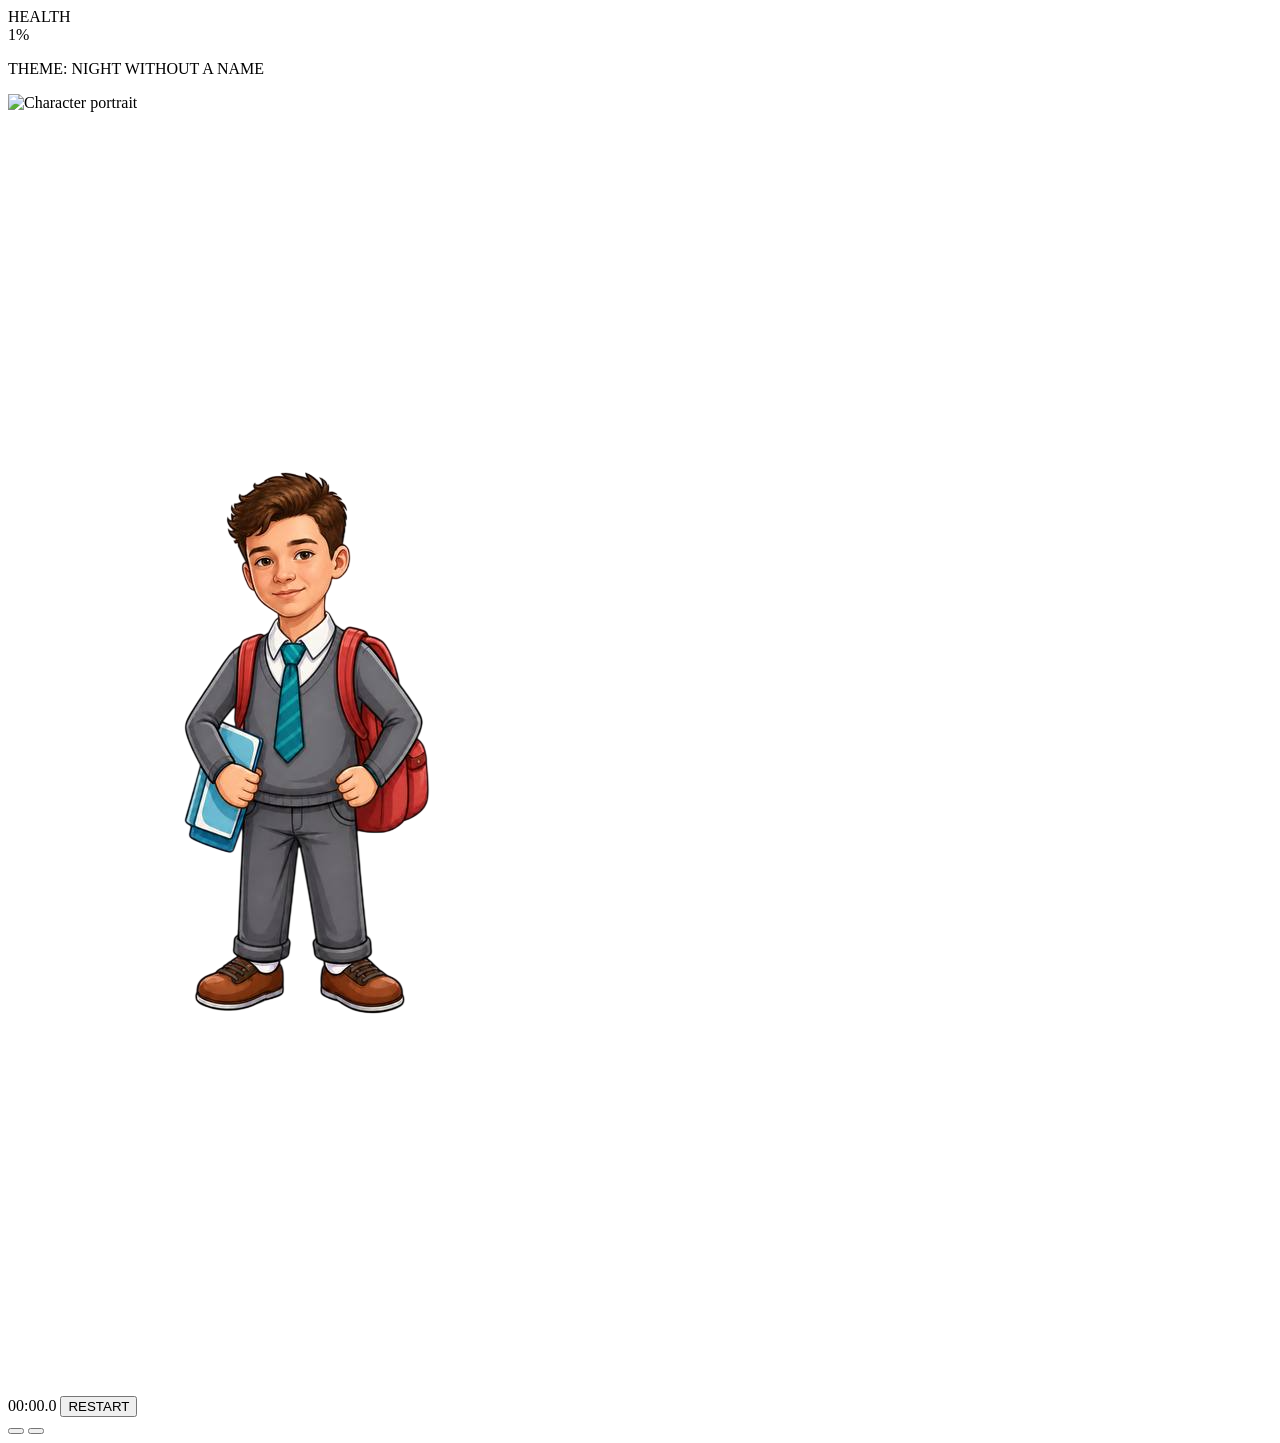
==== index.html @ ab0f7a4b "Update and rename p.html to index.html" ====
<!DOCTYPE html>
<html lang="en">
<head>
    <meta charset="UTF-8">
    <meta name="viewport" content="width=device-width, initial-scale=1, viewport-fit=cover">
    <title>Game UI Interface</title>
    <link rel="preconnect" href="https://fonts.googleapis.com">
    <link rel="preconnect" href="https://fonts.gstatic.com" crossorigin>
    <link href="https://fonts.googleapis.com/css2?family=Source+Serif+4:ital,wght@0,400;0,600;1,400&display=swap" rel="stylesheet">
    <link rel="stylesheet" href="style.css">
</head>
<body>

    <div class="ui-wrapper">
        <header class="section top">
            <div class="health-row">
                <span class="health-label">HEALTH</span>
                <div class="bar-container">
                    <div class="bar-fill" id="health-bar" style="width: 1%">
                        <div class="dot"></div>
                    </div>
                </div>
                <span class="health-pct" id="health-pct">1%</span>
            </div>
            <div class="theme-line" aria-hidden="true"></div>
            <p class="theme-strip" id="theme-label">THEME: NIGHT WITHOUT A NAME</p>
        </header>

        <div class="words-lane" id="words-lane" aria-hidden="true"></div>

        <main class="section center">
            <img id="portrait-img" src="portrait.png" alt="Character portrait">
        </main>

        <footer class="section bottom">
            <div class="player-wrap">
                <div class="player-object" id="player-object" aria-label="Player object">
                    <img src="jenyauchen.png" alt="Player object">
                </div>
            </div>
            <div class="bottom-dock">
                <div class="restart-row">
                    <span class="stopwatch-display" id="stopwatch-display">00:00.0</span>
                    <button type="button" class="restart-btn" id="restart-load-btn">RESTART</button>
                </div>
                <div class="direction-controls">
                    <button type="button" class="restart-btn direction-btn direction-btn--left" id="move-left-btn" aria-label="Move left"><span class="direction-glyph" aria-hidden="true"></span></button>
                    <button type="button" class="restart-btn direction-btn direction-btn--right" id="move-right-btn" aria-label="Move right"><span class="direction-glyph" aria-hidden="true"></span></button>
                </div>
            </div>
        </footer>
    </div>

    <div id="victory-overlay" class="victory-overlay" hidden role="dialog" aria-modal="true" aria-labelledby="victory-title">
        <div class="victory-panel">
            <h2 id="victory-title" class="victory-title">VICTORY</h2>
            <p class="victory-sub">Second boss defeated.</p>
            <p class="victory-time"><span class="victory-time-label">TIME</span> <span id="victory-time-value" class="victory-time-value">00:00.0</span></p>
            <button type="button" class="restart-btn victory-restart-btn" id="victory-restart-btn">PLAY AGAIN</button>
        </div>
    </div>

    <script src="script.js"></script>
</body>
</html>
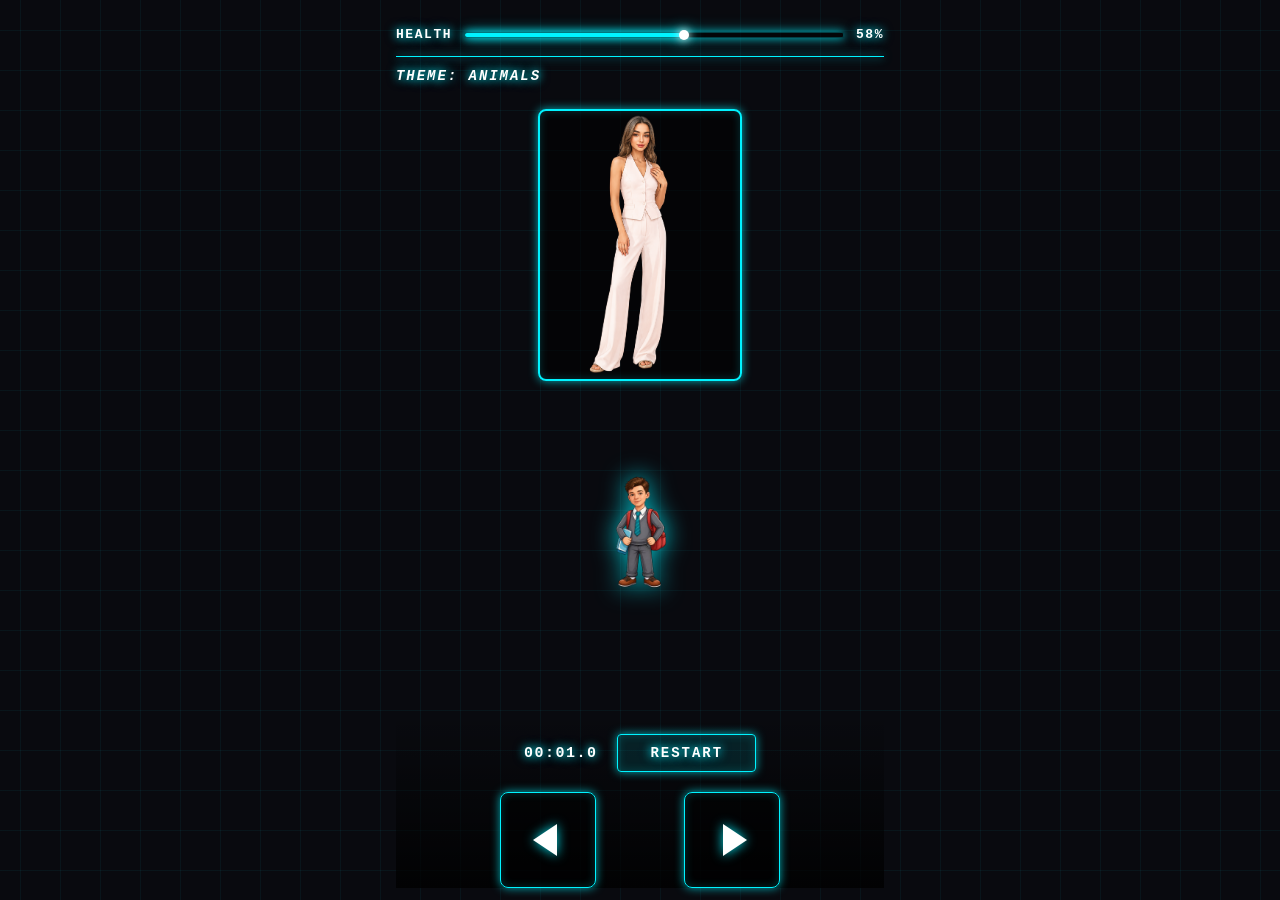
==== commit 26ddc72f: "Update index.html" ====
--- a/index.html
+++ b/index.html
@@ -29,7 +29,7 @@
         <div class="words-lane" id="words-lane" aria-hidden="true"></div>
 
         <main class="section center">
-            <img id="portrait-img" src="portrait.png" alt="Character portrait">
+            <img id="portrait-img" src="boss1.png" alt="Character portrait">
         </main>
 
         <footer class="section bottom">
--- a/style.css
+++ b/style.css
@@ -0,0 +1,475 @@
+:root {
+    --bg: #090a0f;
+    --accent: #00f3ff;
+    --accent-bright: #ffffff;
+    --accent-dim: rgba(0, 243, 255, 0.25);
+    
+    /* Neon Glow Variables */
+    --glow: 0 0 8px rgba(0, 243, 255, 0.8), 0 0 16px rgba(0, 243, 255, 0.4);
+    --text-glow: 0 0 8px rgba(0, 243, 255, 0.9), 0 0 12px rgba(0, 243, 255, 0.5);
+    --border-glow: 0 0 10px rgba(0, 243, 255, 0.7), inset 0 0 10px rgba(0, 243, 255, 0.2);
+    
+    --safe-top: env(safe-area-inset-top, 0px);
+    --safe-bottom: env(safe-area-inset-bottom, 0px);
+    --safe-left: env(safe-area-inset-left, 0px);
+    --safe-right: env(safe-area-inset-right, 0px);
+}
+
+html {
+    height: 100%;
+    height: 100dvh;
+}
+
+body {
+    margin: 0;
+    height: 100%;
+    min-height: 100vh;
+    min-height: 100dvh;
+    display: flex;
+    justify-content: center;
+    overflow: hidden;
+    overscroll-behavior: none;
+    padding: var(--safe-top) var(--safe-right) var(--safe-bottom) var(--safe-left);
+    box-sizing: border-box;
+    font-family: "Source Serif 4", "Courier New", Georgia, serif;
+    font-weight: 400;
+    color: var(--accent);
+    
+    /* Cyberpunk Grid Background */
+    background-color: var(--bg);
+    background-image: 
+        linear-gradient(rgba(0, 243, 255, 0.05) 1px, transparent 1px),
+        linear-gradient(90deg, rgba(0, 243, 255, 0.05) 1px, transparent 1px);
+    background-size: 40px 40px;
+    background-position: center center;
+    -webkit-user-select: none;
+    user-select: none;
+    -webkit-touch-callout: none;
+}
+
+.ui-wrapper {
+    position: relative;
+    z-index: 1;
+    width: 100%;
+    max-width: 520px;
+    height: 100%;
+    min-height: 0;
+    display: flex;
+    flex-direction: column;
+    padding: clamp(16px, 3vh, 28px) max(16px, env(safe-area-inset-left, 16px)) 0 max(16px, env(safe-area-inset-right, 16px));
+    box-sizing: border-box;
+    overflow: visible;
+}
+
+/* ── Header: health + theme ─────────────────────────────────────────── */
+
+.section.top {
+    flex-shrink: 0;
+    padding-bottom: 8px;
+}
+
+.health-row {
+    display: grid;
+    grid-template-columns: auto 1fr auto;
+    align-items: center;
+    gap: 12px;
+    margin-bottom: 14px;
+}
+
+.health-label,
+.health-pct {
+    font-size: 13px;
+    font-weight: 600;
+    letter-spacing: 0.12em;
+    text-transform: uppercase;
+    color: var(--accent-bright);
+    text-shadow: var(--text-glow);
+    font-variant-numeric: tabular-nums;
+    white-space: nowrap;
+}
+
+.bar-container {
+    height: 4px;
+    border-radius: 2px;
+    position: relative;
+    background: rgba(0, 0, 0, 0.5);
+    border: 1px solid var(--accent-dim);
+    box-shadow: var(--glow);
+}
+
+.bar-fill {
+    position: relative;
+    height: 100%;
+    min-width: 2px;
+    width: 0%;
+    background: var(--accent);
+    box-shadow: var(--glow);
+    transition: width 2s ease-out;
+    border-radius: 2px;
+}
+
+#health-bar {
+    transition: width 0.3s ease-out;
+}
+
+.dot {
+    position: absolute;
+    right: 0;
+    top: 50%;
+    transform: translate(50%, -50%);
+    width: 10px;
+    height: 10px;
+    background: #ffffff;
+    border-radius: 50%;
+    box-shadow: 0 0 8px #fff, 0 0 16px var(--accent);
+}
+
+.theme-line {
+    height: 1px;
+    width: 100%;
+    background: var(--accent);
+    box-shadow: var(--glow);
+    margin-bottom: 10px;
+}
+
+.theme-strip {
+    margin: 0 0 4px;
+    font-size: 14px;
+    font-style: italic;
+    font-weight: 600;
+    letter-spacing: 0.14em;
+    text-transform: uppercase;
+    color: var(--accent-bright);
+    text-shadow: var(--text-glow);
+    line-height: 1.4;
+}
+
+/* ── Center portrait ────────────────────────────────────────────────── */
+
+.section.center {
+    flex: 1;
+    display: flex;
+    justify-content: center;
+    align-items: flex-start;
+    min-height: 0;
+    padding: 10px 0;
+}
+
+#portrait-img {
+    width: auto;
+    height: auto;
+    max-width: 45%;
+    max-height: 45%;
+    object-fit: cover;
+    display: block;
+    border: 2px solid var(--accent);
+    box-shadow: var(--border-glow);
+    border-radius: 8px;
+    background: rgba(0, 0, 0, 0.6);
+}
+
+/* ── Words lane ─────────────────────────────────────────────────────── */
+
+.words-lane {
+    position: absolute;
+    left: 0;
+    top: 0;
+    width: 100%;
+    height: 100%;
+    box-sizing: border-box;
+    padding: 0;
+    pointer-events: none;
+    z-index: 10;
+    overflow: visible;
+}
+
+.word-object {
+    position: absolute;
+    left: 0;
+    top: 0;
+    padding: 6px 14px;
+    border: 2px solid var(--accent);
+    border-radius: 6px;
+    background: rgba(0, 0, 0, 0.85);
+    color: #fff;
+    font-family: inherit;
+    font-size: 14px;
+    font-weight: 600;
+    letter-spacing: 0.08em;
+    text-transform: uppercase;
+    text-shadow: var(--text-glow);
+    box-shadow: var(--border-glow);
+    white-space: nowrap;
+}
+
+/* ── Bottom: player, timeline, controls ───────────────────────────── */
+
+.section.bottom {
+    flex-shrink: 0;
+    position: relative;
+    z-index: 2;
+    display: flex;
+    flex-direction: column;
+    margin-top: auto;
+    padding-bottom: max(12px, env(safe-area-inset-bottom, 12px));
+}
+
+.player-wrap {
+    position: absolute;
+    left: 50%;
+    bottom: calc(100% + clamp(48px, 14vh, 120px));
+    transform: translateX(-50%);
+    z-index: 3;
+    pointer-events: none;
+}
+
+.player-object {
+    width: clamp(96px, 40vw, 120px); /* Нова, більша ширина */
+
+    /* Було: height: clamp(64px, 16vw, 84px); */
+    height: clamp(96px, 40vw, 120px); /* Нова, більша висота */
+    
+    border: none;
+    overflow: hidden;
+    background: transparent;
+    will-change: transform;
+    pointer-events: auto;
+    /* Додаємо світіння гравцю */
+    filter: drop-shadow(0 0 12px rgba(0, 243, 255, 0.8));
+}
+
+.player-object img {
+    width: 100%;
+    height: 100%;
+    object-fit: cover;
+    display: block;
+}
+
+.bottom-dock {
+    display: flex;
+    flex-direction: column;
+    align-items: center;
+    gap: 20px;
+    width: 100%;
+    background: linear-gradient(to top, rgba(0,0,0,0.8), transparent);
+    padding-top: 20px;
+}
+
+.restart-row {
+    display: flex;
+    align-items: center;
+    justify-content: center;
+    gap: 20px;
+    width: 100%;
+}
+
+.stopwatch-display {
+    font-size: 15px;
+    font-weight: 600;
+    letter-spacing: 0.1em;
+    color: var(--accent-bright);
+    text-shadow: var(--text-glow);
+    font-variant-numeric: tabular-nums;
+    min-width: 4.5em;
+    text-align: right;
+}
+
+.restart-btn {
+    padding: 10px 32px;
+    font-family: inherit;
+    font-weight: 600;
+    font-size: 14px;
+    letter-spacing: 0.14em;
+    text-transform: uppercase;
+    color: #fff;
+    cursor: pointer;
+    user-select: none;
+    border-radius: 4px;
+    border: 1px solid var(--accent);
+    background: rgba(0, 243, 255, 0.1);
+    box-shadow: var(--border-glow);
+    text-shadow: var(--text-glow);
+    transition: background 0.2s ease, box-shadow 0.2s ease, transform 0.1s ease;
+}
+
+.restart-btn:hover {
+    background: rgba(0, 243, 255, 0.25);
+    box-shadow: var(--glow), var(--border-glow);
+}
+
+.restart-btn:active {
+    transform: scale(0.96);
+    background: rgba(0, 243, 255, 0.4);
+}
+
+.restart-btn:focus-visible {
+    outline: 2px solid var(--accent-bright);
+    outline-offset: 4px;
+}
+
+.direction-controls {
+    display: flex;
+    justify-content: center;
+    align-items: center;
+    gap: clamp(48px, 18vw, 88px);
+    width: 100%;
+}
+
+.direction-btn {
+    width: clamp(72px, 20vw, 96px);
+    height: clamp(72px, 20vw, 96px);
+    min-width: 72px;
+    min-height: 72px;
+    padding: 0;
+    border-radius: 8px;
+    position: relative;
+    display: flex;
+    align-items: center;
+    justify-content: center;
+    touch-action: none;
+    background: rgba(0, 0, 0, 0.5);
+}
+
+.direction-glyph {
+    display: block;
+    width: 0;
+    height: 0;
+    border-style: solid;
+    filter: drop-shadow(0 0 6px rgba(0, 243, 255, 0.9));
+}
+
+.direction-btn--left .direction-glyph {
+    border-width: 16px 24px 16px 0;
+    border-color: transparent var(--accent-bright) transparent transparent;
+    margin-left: -6px;
+}
+
+.direction-btn--right .direction-glyph {
+    border-width: 16px 0 16px 24px;
+    border-color: transparent transparent transparent var(--accent-bright);
+    margin-right: -6px;
+}
+
+.direction-btn:hover .direction-glyph {
+    border-right-color: #fff;
+    border-left-color: #fff;
+}
+
+/* ── Victory overlay ────────────────────────────────────────────────── */
+.restart-btn, .direction-btn {
+    -webkit-tap-highlight-color: transparent;
+}
+.victory-overlay {
+    position: fixed;
+    inset: 0;
+    z-index: 100;
+    display: flex;
+    align-items: center;
+    justify-content: center;
+    padding: max(16px, var(--safe-top)) max(16px, var(--safe-right)) max(16px, var(--safe-bottom)) max(16px, var(--safe-left));
+    box-sizing: border-box;
+    background: rgba(0, 0, 0, 0.88);
+    backdrop-filter: blur(8px);
+}
+
+.victory-overlay[hidden] {
+    display: none;
+}
+
+.victory-panel {
+    width: min(92%, 380px);
+    padding: clamp(28px, 6vw, 40px) clamp(22px, 5vw, 32px);
+    border: 2px solid var(--accent);
+    border-radius: 8px;
+    text-align: center;
+    box-sizing: border-box;
+    background: rgba(0, 0, 0, 0.95);
+    box-shadow: var(--glow), var(--border-glow);
+}
+
+.victory-title {
+    margin: 0 0 12px;
+    font-size: clamp(26px, 6vw, 34px);
+    font-weight: 600;
+    letter-spacing: 0.16em;
+    color: var(--accent-bright);
+    text-transform: uppercase;
+    text-shadow: var(--text-glow);
+}
+
+.victory-sub {
+    margin: 0 0 18px;
+    font-size: 15px;
+    font-style: italic;
+    letter-spacing: 0.06em;
+    color: var(--accent);
+    text-shadow: 0 0 4px var(--accent);
+}
+
+.victory-time {
+    margin: 0 0 24px;
+    font-size: 16px;
+    font-variant-numeric: tabular-nums;
+    letter-spacing: 0.1em;
+    color: #fff;
+    text-shadow: var(--text-glow);
+}
+
+.victory-time-label {
+    margin-right: 8px;
+    text-transform: uppercase;
+    letter-spacing: 0.12em;
+    color: var(--accent);
+}
+
+.victory-time-value {
+    color: var(--accent-bright);
+    font-weight: 600;
+}
+
+.victory-restart-btn {
+    min-height: 48px;
+    width: 100%;
+}
+
+/* ── Responsive ─────────────────────────────────────────────────────── */
+
+@media (max-width: 640px) {
+    .ui-wrapper { max-width: none; }
+    .health-row { gap: 8px; }
+    .health-label, .health-pct { font-size: 11px; }
+    .theme-strip { font-size: 12px; letter-spacing: 0.1em; }
+    .portrait-frame { width: clamp(120px, 38vw, 168px); height: clamp(120px, 38vw, 168px); }
+    .player-wrap { bottom: calc(100% + clamp(40px, 12vh, 96px)); }
+    .direction-controls { gap: clamp(32px, 12vw, 56px); }
+    .direction-btn { min-width: 64px; min-height: 64px; }
+    .direction-btn--left .direction-glyph { border-width: 12px 18px 12px 0; }
+    .direction-btn--right .direction-glyph { border-width: 12px 0 12px 18px; }
+    
+    /* Жорстко фіксуємо контейнер слів зверху */
+    .words-lane {
+        top: 0 !important;
+        height: 100% !important;
+        padding-bottom: 0 !important;
+    }
+    
+    .section.center { padding-top: 8px; }
+    .word-object { font-size: 12px; padding: 4px 10px; }
+}
+
+@media (max-width: 640px) and (max-height: 520px) {
+    .portrait-frame { width: clamp(96px, 28vw, 130px); height: clamp(96px, 28vw, 130px); }
+    .player-wrap { bottom: calc(100% + 36px); }
+    
+    /* Те саме для горизонтальної орієнтації телефону */
+    .words-lane { 
+        top: 0 !important; 
+        min-height: 100% !important; 
+    }
+    
+    .section.center { padding-top: 6px; }
+}
+
+@media (prefers-reduced-motion: reduce) {
+    .restart-btn, .direction-btn, .bar-fill { transition: none; }
+}
